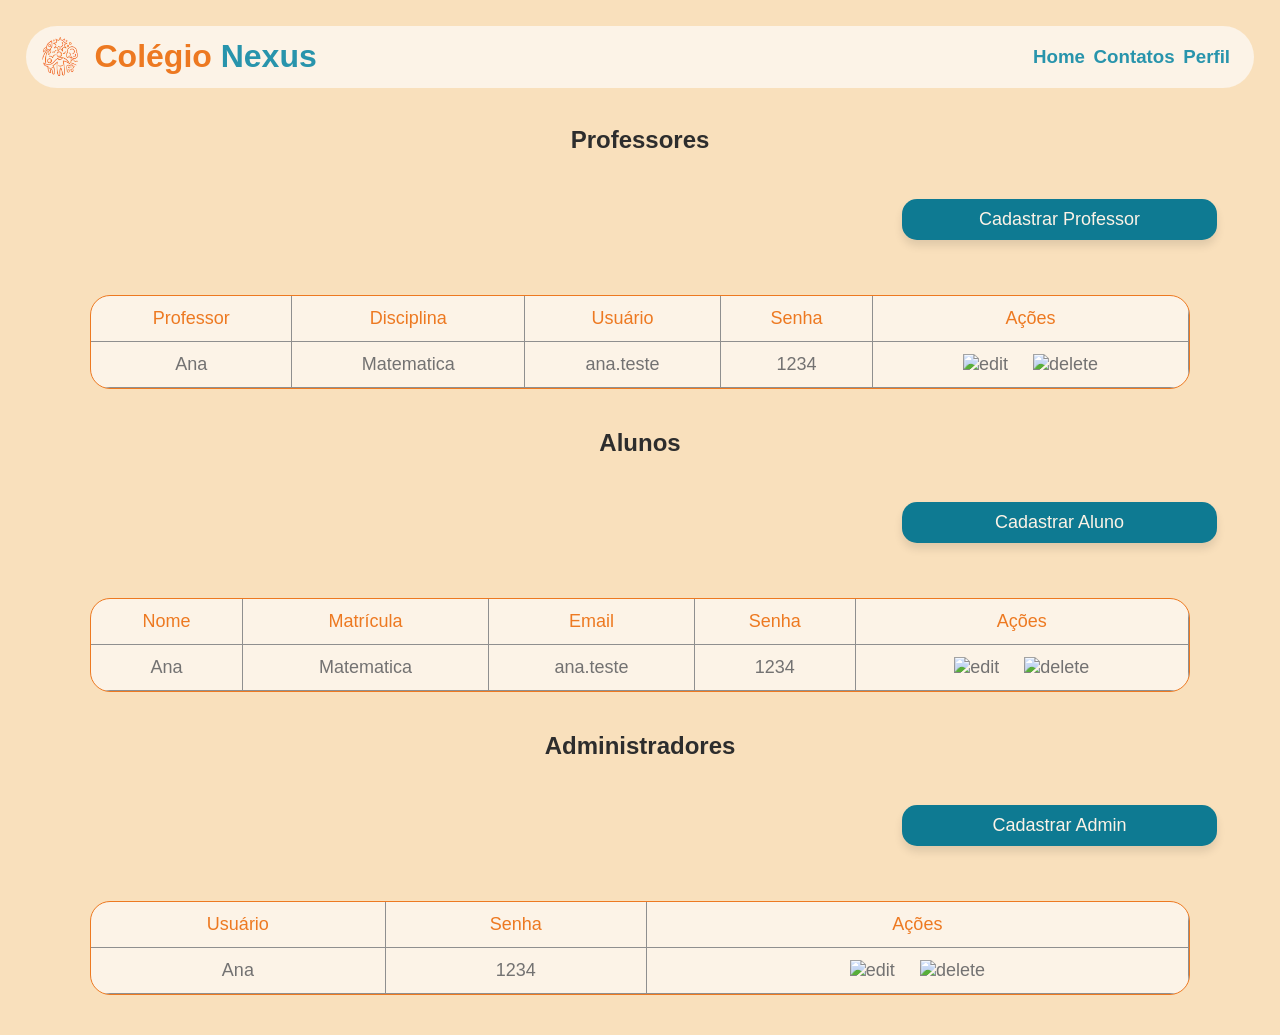
==== Admin.html @ 70ab2aed "Initial commit" ====
<!DOCTYPE html>
<html lang="en">
  <head>
    <meta charset="UTF-8" />
    <meta name="viewport" content="width=device-width, initial-scale=1.0" />
    <title>Área do Administrador</title>
    <link rel="stylesheet" href="Header.css" />
    <link rel="stylesheet" href="Admin.css">
    <link rel="stylesheet" href="Tables.css">
    <link rel="icon" href="images/logo.svg">
    <link rel="stylesheet" href="PopUp.css" />
    <script src="ApiMethods.js"></script>
  </head>

  <body>
     <!-- Header -->
     <div class="header">
      <div class="school-name">
        <img src="images/logo.svg" alt="">
        <h1>Colégio <span style="color: #2894AC;">Nexus</span></h1>
      </div>
      <div class="header-components">
        <h3><a href="Initial.html">Home</a></h3>
        <h3><a href="Initial.html#contact">Contatos</a></h3>
        <h3><a href="Login.html">Perfil</a></h3>
      </div>
    </div>

    <!-- Main Content -->
    <container class="main-content">

      <!-- Professores -->
      <h2>Professores</h2>
      <div class="actionButton">
        <button onclick="abrirPopup('popupProfessor')">
          Cadastrar Professor
        </button>
      </div>
  
      <div class="table-container">
        <table>
          <thead>
            <tr>
              <th>Professor</th>
              <th>Disciplina</th>
              <th>Usuário</th>
              <th>Senha</th>
              <th>Ações</th>
            </tr>
          </thead>
  
          <tbody id="tabela-body">
            <!--aqui é exemplo de como tem q ficar -> passar nesse formato para os métodos da api-->
            <tr>
              <th>Ana</th>
              <th>Matematica</th>
              <th>ana.teste</th>
              <th>1234</th>
              <th>
                <img
                  src="imagens/edit_icon.png"
                  alt="edit"
                  id="edit-icon"
                  title="Editar"
                />
                <img
                  src="imagens/trash_can_icon.png"
                  alt="delete"
                  id="delete-icon"
                  title="Excluir"
                />
              </th>
            </tr>
  
            <!--aqui tem q vir as infos da api-->
          </tbody>
        </table>
      </div>
  
      <!-- Pop-Up Cadastrar Professor-->
      <div id="popupProfessor" class="popUp">
        <div class="popRegister">
          <h1>Cadastrar Professor</h1>
          <section>
            <h2>Nome</h2>
            <input type="text" required />
          </section>
          <section>
            <h2>Disciplina</h2>
            <input type="text" required />
          </section>
          <section>
            <h2>Usuário</h2>
            <input type="text" required />
          </section>
          <section>
            <h2>Senha</h2>
            <input type="password" required />
          </section>
          <section>
            <button onclick="fecharPopup('popupProfessor')">Cancelar</button>
            <button onclick="fecharPopup('popupProfessor')">Cadastrar</button>
          </section>
        </div>
      </div>
  
      <!-- Alunos -->
      <h2>Alunos</h2>
      <div class="actionButton">
        <button onclick="abrirPopup('popupAluno')">Cadastrar Aluno</button>
      </div>
  
      <div class="table-container">
        <table>
          <thead>
            <tr>
              <th>Nome</th>
              <th>Matrícula</th>
              <th>Email</th>
              <th>Senha</th>
              <th>Ações</th>
            </tr>
          </thead>
  
          <tbody id="tabela-body">
            <!--aqui é exemplo de como tem q ficar -> passar nesse formato para os métodos da api-->
            <tr>
              <th>Ana</th>
              <th>Matematica</th>
              <th>ana.teste</th>
              <th>1234</th>
              <th>
                <img
                  src="imagens/edit_icon.png"
                  alt="edit"
                  id="edit-icon"
                  title="Editar"
                />
                <img
                  src="imagens/trash_can_icon.png"
                  alt="delete"
                  id="delete-icon"
                  title="Excluir"
                />
              </th>
            </tr>
  
            <!--aqui tem q vir as infos da api-->
          </tbody>
        </table>
      </div>
  
      <!-- Pop-Up Cadastrar Aluno-->
      <div id="popupAluno" class="popUp">
        <div class="popRegister">
          <h1>Cadastrar Aluno</h1>
          <section>
            <h2>Nome</h2>
            <input type="text" required />
          </section>
          <section>
            <h2>Matrícula</h2>
            <input type="text" required />
          </section>
          <section>
            <h2>E-mail</h2>
            <input type="email" required />
          </section>
          <section>
            <h2>Senha</h2>
            <input type="password" required />
          </section>
          <section>
            <button onclick="fecharPopup('popupAluno')">Cancelar</button>
            <button onclick="fecharPopup('popupAluno')">Cadastrar</button>
          </section>
        </div>
      </div>
  
      <!--Administradores-->
      <h2>Administradores</h2>
      <div class="actionButton">
        <button onclick="abrirPopup('popupAdm')">Cadastrar Admin</button>
      </div>
  
      <div class="table-container">
        <table>
          <thead>
            <tr>
              <th>Usuário</th>
              <th>Senha</th>
              <th>Ações</th>
            </tr>
          </thead>
  
          <tbody id="tabela-body">
            <!--aqui é exemplo de como tem q ficar -> passar nesse formato para os métodos da api-->
            <tr>
              <th>Ana</th>
              <th>1234</th>
              <th id="acoes">
                <img
                  src="imagens/edit_icon.png"
                  alt="edit"
                  id="edit-icon"
                  title="Editar"
                />
                <img
                  src="imagens/trash_can_icon.png"
                  alt="delete"
                  id="delete-icon"
                  title="Excluir"
                />
              </th>
            </tr>
  
            <!--aqui tem q vir as infos da api-->
          </tbody>
        </table>
      </div>
  
      <!-- Pop-Up Cadastrar Admin-->
      <div id="popupAdm" class="popUp">
        <div class="popRegister">
          <h1>Cadastrar Admin</h1>
          <section>
            <h2>Nome</h2>
            <input type="text" required />
          </section>
          <section>
            <h2>Senha</h2>
            <input type="password" required />
          </section>
          <section>
            <button onclick="fecharPopup('popupAdm')">Cancelar</button>
            <button onclick="fecharPopup('popupAdm')">Cadastrar</button>
          </section>
        </div>
      </div>
    </container>
  </body>
</html>
---- Header.css ----
.header {
    background-color: #fcf3e7;
    text-align: center;
    border-radius: 50px;
    display: flex;
    margin: 2% 2% 0 2%;
    align-items: center;
    justify-content: space-between;
    margin-bottom: 3%;
}

.header-components {
    width: 20%;
    padding: 20px;
    text-align: center;
    border-radius: 50px;
    display: flex;
    justify-content: space-around;
    align-items: center;

    a{
        color: #2894AC;
        text-decoration: none;
    }

    img {
        width: 2%;
        height: auto;
    }
}

.school-name {
    width: 25%;
    display: flex;
    justify-content: space-evenly;
    align-items: center;
    color: #ED7921;

    img {
        width: 12%;
        height: auto;
    }
}
---- Admin.css ----
* {
    margin: 0;
    padding: 0;
    box-sizing: border-box;
    font-family: 'Segoe UI', Tahoma, Geneva, Verdana, sans-serif;
}

body {
    background-color: #F9E0BC;
}

.actionButton {
    width: 100%;
    display: flex;
    justify-content: end;

    button {
        width: 35vh;
        margin-right: 7vh;
    }
}

button {
    background-color: #0e7a92;
    color: #fcf3e7;
    border-radius: 15px;
    padding: 10px;
    width: 15%;
    margin: 25px 0 15px 0;
    border: none;
    font-size: large;
    box-shadow: 0 6px 8px rgba(0, 0, 0, 0.1);
}

button:hover {
    background-color: #02826B;
    cursor: pointer;
}

h2 {
    display: flex;
    justify-content: center;
    color: #2d2d2d;
    margin: 20px 0;
}
---- Tables.css ----
.table-container {
    width: 1100px;
    margin: 40px auto;
}

table {
    width: 100%;
    border-spacing: 0;
    border: 1px solid #ED7921;
    border-radius: 20px;
    overflow: hidden;
    background-color: #FCF3E7;
    color: #737272;
}

tbody tr:last-child td {
    border-bottom: 0;
}

th, td {
    padding: 12px;
    text-align: center;
    border-right: 1px solid #8f8f8f;
    border-bottom: 1px solid #8f8f8f;
}

th {
    font-size: 18px;
    font-weight: normal;
}

#edit-icon, #delete-icon {
    width: 15px;
    height: auto;
    cursor: pointer;
}

#edit-icon {
    margin-right: 20px;
}

thead {
    color: #ED7921;
    font-weight: bold;
}
---- PopUp.css ----
.popUp {
    display: none;
    position: fixed;
    inset: 0;
    background-color: rgba(0, 0, 0, 0.5);
    justify-content: center;
    align-items: center;

    section {
        display: flex;
        justify-content: space-between;
        align-items: center;
        margin-bottom: 12px;
    }

    button {
        width: 48%;
        padding: 8px;
        font-size: 13px;
        border-radius: 12px;
        border: none;
        background-color: #F18852;
        color: white;
        transition: 0.2s ease;

        &:hover {
            background-color: #e06f3a;
            cursor: pointer;
        }
    }
}

.popInfo {
    background-color: #fcf3e7;
    border: 2px solid #2894AC;
    width: 380px;
    border-radius: 30px;
    padding: 30px;
    font-size: 13px;
    color: #2894AC;

    h1 {
        font-size: 18px;
        margin-bottom: 20px;
    }

    textarea {
        width: 100%;
        height: 90px;
        border-radius: 15px;
        border: 2px solid #2894AC;
        padding: 10px;
        font-size: 13px;
        resize: none;
        outline: none;

        &:focus {
            box-shadow: 0 0 6px rgba(40, 148, 172, 0.4);
        }
    }
}

.popGrades {
    background-color: #fcf3e7;
    border: 2px solid #2894AC;
    width: 380px;
    border-radius: 30px;
    padding: 30px;
    font-size: 13px;
    color: #2894AC;

    h1 {
        font-size: 18px;
        margin-bottom: 20px;
    }

    input {
        width: 70px;
        padding: 6px;
        border-radius: 10px;
        border: 2px solid #2894AC;
        text-align: center;
        outline: none;

        &:focus {
            box-shadow: 0 0 6px rgba(40, 148, 172, 0.4);
        }
    }
}

.popRegister {
    background-color: #fcf3e7;
    border: 2px solid #2894AC;
    width: 380px;
    border-radius: 30px;
    padding: 30px;
    font-size: 13px;
    color: #2894AC;

    h1 {
        font-size: 18px;
        margin-bottom: 20px;
    }

    input {
        width: 65%;
        padding: 8px;
        border-radius: 12px;
        border: 2px solid #2894AC;
        outline: none;

        &:focus {
            box-shadow: 0 0 6px rgba(40, 148, 172, 0.4);
        }
    }

    button {
        margin-top: 10px;
    }
}
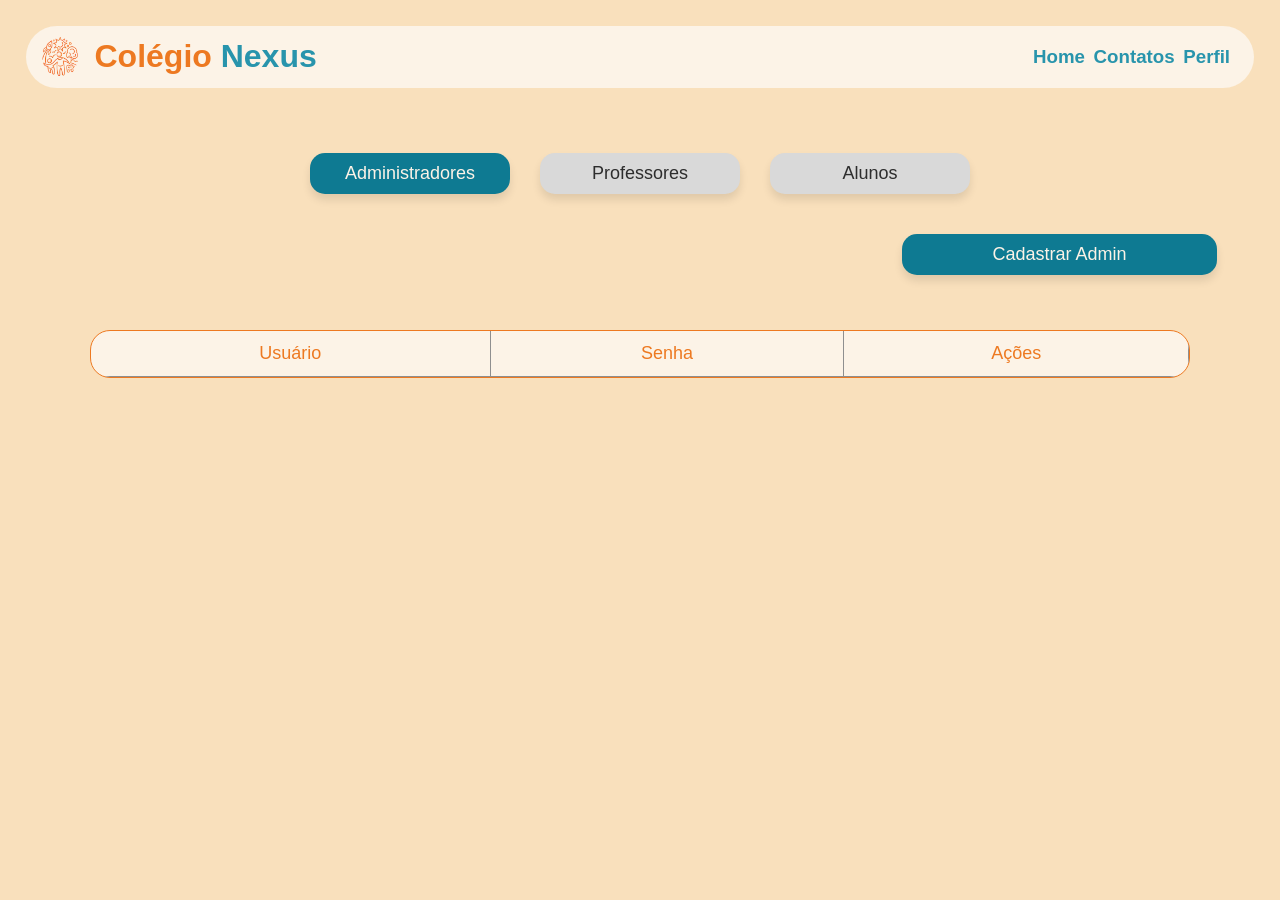
==== commit 2f0bf2ed: "update tela de admin" ====
--- a/Admin.html
+++ b/Admin.html
@@ -26,217 +26,167 @@
       </div>
     </div>
 
-    <!-- Main Content -->
+    <!-- Main content -->
     <container class="main-content">
 
-      <!-- Professores -->
-      <h2>Professores</h2>
-      <div class="actionButton">
-        <button onclick="abrirPopup('popupProfessor')">
-          Cadastrar Professor
-        </button>
+      <div class="tabs">
+        <button onclick="showSection('admins', this)" class="active">Administradores</button>
+        <button onclick="showSection('professores', this)">Professores</button>
+        <button onclick="showSection('alunos', this)">Alunos</button>
       </div>
-  
-      <div class="table-container">
-        <table>
-          <thead>
-            <tr>
-              <th>Professor</th>
-              <th>Disciplina</th>
-              <th>Usuário</th>
-              <th>Senha</th>
-              <th>Ações</th>
-            </tr>
-          </thead>
-  
-          <tbody id="tabela-body">
-            <!--aqui é exemplo de como tem q ficar -> passar nesse formato para os métodos da api-->
-            <tr>
-              <th>Ana</th>
-              <th>Matematica</th>
-              <th>ana.teste</th>
-              <th>1234</th>
-              <th>
-                <img
-                  src="imagens/edit_icon.png"
-                  alt="edit"
-                  id="edit-icon"
-                  title="Editar"
-                />
-                <img
-                  src="imagens/trash_can_icon.png"
-                  alt="delete"
-                  id="delete-icon"
-                  title="Excluir"
-                />
-              </th>
-            </tr>
-  
-            <!--aqui tem q vir as infos da api-->
-          </tbody>
-        </table>
+
+      <!-- Admin -->
+      <div id="admins" class="secao">
+        <div class="actionButton">
+          <button onclick="abrirPopup('popupAdm')">
+            Cadastrar Admin
+          </button>
+        </div>
+
+        <div class="table-container">
+          <table>
+            <thead>
+              <tr>
+                <th>Usuário</th>
+                <th>Senha</th>
+                <th>Ações</th>
+              </tr>
+            </thead>
+            <tbody id="tabela-admins"></tbody>
+          </table>
+        </div>
       </div>
-  
-      <!-- Pop-Up Cadastrar Professor-->
-      <div id="popupProfessor" class="popUp">
+
+      <div id="popupAdm" class="popUp">
         <div class="popRegister">
-          <h1>Cadastrar Professor</h1>
+          <h1>Cadastrar Admin</h1>
+      
           <section>
             <h2>Nome</h2>
             <input type="text" required />
           </section>
+      
+          <section>
+            <h2>Senha</h2>
+            <input type="password" required />
+          </section>
+      
+          <section>
+            <button onclick="fecharPopup('popupAdm')">Cancelar</button>
+            <button onclick="fecharPopup('popupAdm')">Cadastrar</button>
+          </section>
+        </div>
+      </div>      
+
+      <!-- Professores -->
+      <div id="professores" class="secao">
+        <div class="actionButton">
+          <button onclick="abrirPopup('popupProfessor')">
+            Cadastrar Professor
+          </button>
+        </div>
+
+        <div class="table-container">
+          <table>
+            <thead>
+              <tr>
+                <th>Professor</th>
+                <th>Disciplina</th>
+                <th>Usuário</th>
+                <th>Senha</th>
+                <th>Ações</th>
+              </tr>
+            </thead>
+            <tbody id="tabela-professores"></tbody>
+          </table>
+        </div>
+      </div>
+
+      <div id="popupProfessor" class="popUp">
+        <div class="popRegister">
+          <h1>Cadastrar Professor</h1>
+      
+          <section>
+            <h2>Nome</h2>
+            <input type="text" required />
+          </section>
+      
           <section>
             <h2>Disciplina</h2>
             <input type="text" required />
           </section>
+      
           <section>
             <h2>Usuário</h2>
             <input type="text" required />
           </section>
+      
           <section>
             <h2>Senha</h2>
             <input type="password" required />
           </section>
+      
           <section>
             <button onclick="fecharPopup('popupProfessor')">Cancelar</button>
             <button onclick="fecharPopup('popupProfessor')">Cadastrar</button>
           </section>
         </div>
+      </div>      
+
+      <!-- Alunos -->
+      <div id="alunos" class="secao">
+        <div class="actionButton">
+          <button onclick="abrirPopup('popupAluno')">
+            Cadastrar Aluno
+          </button>
+        </div>
+
+        <div class="table-container">
+          <table>
+            <thead>
+              <tr>
+                <th>Nome</th>
+                <th>Matrícula</th>
+                <th>Email</th>
+                <th>Senha</th>
+                <th>Ações</th>
+              </tr>
+            </thead>
+            <tbody id="tabela-alunos"></tbody>
+          </table>
+        </div>
       </div>
-  
-      <!-- Alunos -->
-      <h2>Alunos</h2>
-      <div class="actionButton">
-        <button onclick="abrirPopup('popupAluno')">Cadastrar Aluno</button>
-      </div>
-  
-      <div class="table-container">
-        <table>
-          <thead>
-            <tr>
-              <th>Nome</th>
-              <th>Matrícula</th>
-              <th>Email</th>
-              <th>Senha</th>
-              <th>Ações</th>
-            </tr>
-          </thead>
-  
-          <tbody id="tabela-body">
-            <!--aqui é exemplo de como tem q ficar -> passar nesse formato para os métodos da api-->
-            <tr>
-              <th>Ana</th>
-              <th>Matematica</th>
-              <th>ana.teste</th>
-              <th>1234</th>
-              <th>
-                <img
-                  src="imagens/edit_icon.png"
-                  alt="edit"
-                  id="edit-icon"
-                  title="Editar"
-                />
-                <img
-                  src="imagens/trash_can_icon.png"
-                  alt="delete"
-                  id="delete-icon"
-                  title="Excluir"
-                />
-              </th>
-            </tr>
-  
-            <!--aqui tem q vir as infos da api-->
-          </tbody>
-        </table>
-      </div>
-  
-      <!-- Pop-Up Cadastrar Aluno-->
+
       <div id="popupAluno" class="popUp">
         <div class="popRegister">
           <h1>Cadastrar Aluno</h1>
+      
           <section>
             <h2>Nome</h2>
             <input type="text" required />
           </section>
+      
           <section>
             <h2>Matrícula</h2>
             <input type="text" required />
           </section>
+      
           <section>
             <h2>E-mail</h2>
             <input type="email" required />
           </section>
+      
           <section>
             <h2>Senha</h2>
             <input type="password" required />
           </section>
+      
           <section>
             <button onclick="fecharPopup('popupAluno')">Cancelar</button>
             <button onclick="fecharPopup('popupAluno')">Cadastrar</button>
           </section>
         </div>
-      </div>
-  
-      <!--Administradores-->
-      <h2>Administradores</h2>
-      <div class="actionButton">
-        <button onclick="abrirPopup('popupAdm')">Cadastrar Admin</button>
-      </div>
-  
-      <div class="table-container">
-        <table>
-          <thead>
-            <tr>
-              <th>Usuário</th>
-              <th>Senha</th>
-              <th>Ações</th>
-            </tr>
-          </thead>
-  
-          <tbody id="tabela-body">
-            <!--aqui é exemplo de como tem q ficar -> passar nesse formato para os métodos da api-->
-            <tr>
-              <th>Ana</th>
-              <th>1234</th>
-              <th id="acoes">
-                <img
-                  src="imagens/edit_icon.png"
-                  alt="edit"
-                  id="edit-icon"
-                  title="Editar"
-                />
-                <img
-                  src="imagens/trash_can_icon.png"
-                  alt="delete"
-                  id="delete-icon"
-                  title="Excluir"
-                />
-              </th>
-            </tr>
-  
-            <!--aqui tem q vir as infos da api-->
-          </tbody>
-        </table>
-      </div>
-  
-      <!-- Pop-Up Cadastrar Admin-->
-      <div id="popupAdm" class="popUp">
-        <div class="popRegister">
-          <h1>Cadastrar Admin</h1>
-          <section>
-            <h2>Nome</h2>
-            <input type="text" required />
-          </section>
-          <section>
-            <h2>Senha</h2>
-            <input type="password" required />
-          </section>
-          <section>
-            <button onclick="fecharPopup('popupAdm')">Cancelar</button>
-            <button onclick="fecharPopup('popupAdm')">Cadastrar</button>
-          </section>
-        </div>
-      </div>
+      </div>      
     </container>
   </body>
-</html>
+</html>  
--- a/Admin.css
+++ b/Admin.css
@@ -42,4 +42,26 @@
     justify-content: center;
     color: #2d2d2d;
     margin: 20px 0;
-}+}
+
+.secao {
+    display: none;
+}
+
+.tabs {
+    display: flex;
+    justify-content: center;
+    gap: 30px;
+    margin-top: 40px;
+}
+
+.tabs button {
+    width: 200px;
+    background-color: #d9d9d9;
+    color: #2d2d2d;
+}
+
+.tabs button.active {
+    background-color: #0e7a92;
+    color: #fcf3e7;
+}
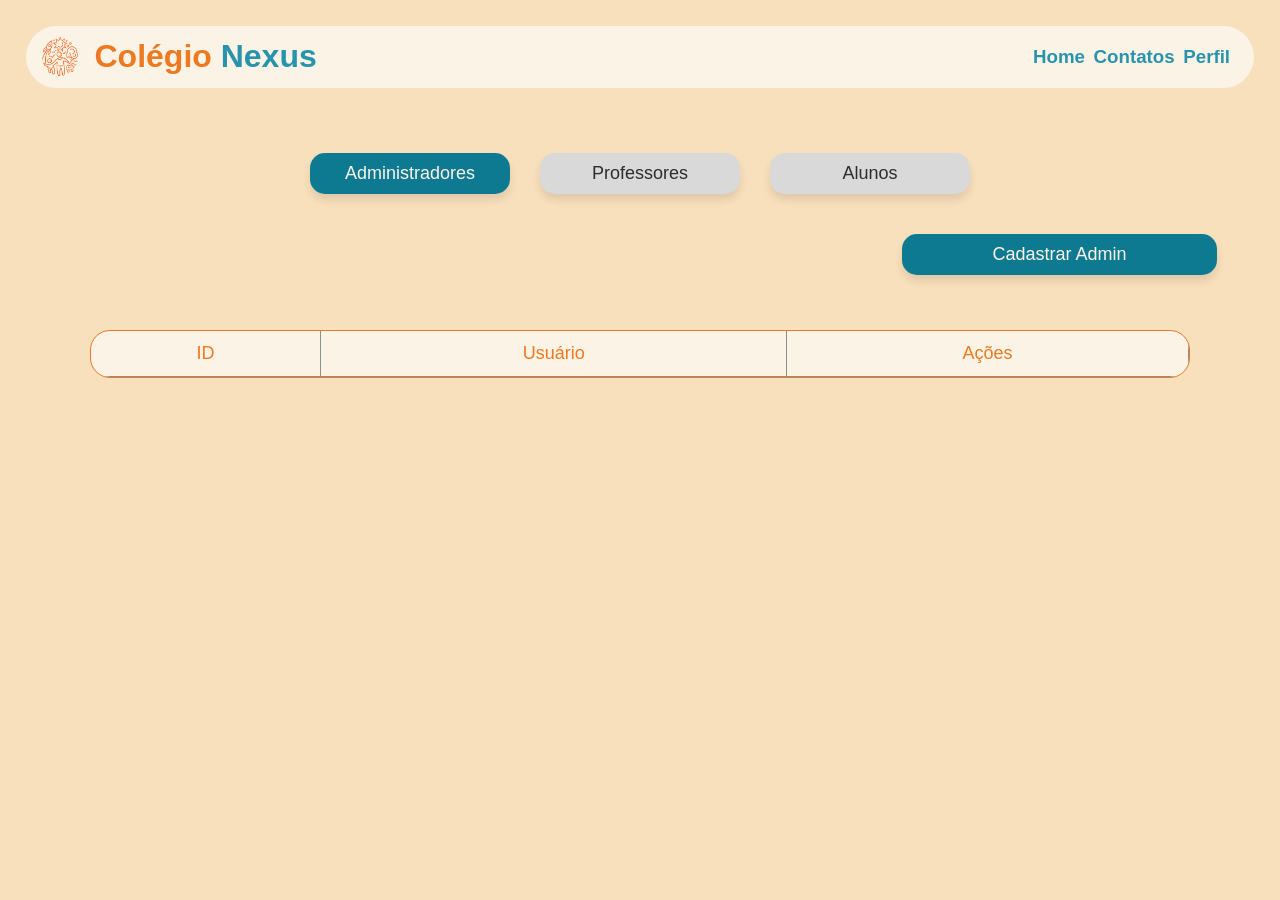
==== commit d895d5c9: "Conectando métodos restantes" ====
--- a/Admin.html
+++ b/Admin.html
@@ -1,192 +1,306 @@
 <!DOCTYPE html>
 <html lang="en">
-  <head>
-    <meta charset="UTF-8" />
-    <meta name="viewport" content="width=device-width, initial-scale=1.0" />
-    <title>Área do Administrador</title>
-    <link rel="stylesheet" href="Header.css" />
-    <link rel="stylesheet" href="Admin.css">
-    <link rel="stylesheet" href="Tables.css">
-    <link rel="icon" href="images/logo.svg">
-    <link rel="stylesheet" href="PopUp.css" />
-    <script src="ApiMethods.js"></script>
-  </head>
-
-  <body>
-     <!-- Header -->
-     <div class="header">
-      <div class="school-name">
-        <img src="images/logo.svg" alt="">
-        <h1>Colégio <span style="color: #2894AC;">Nexus</span></h1>
-      </div>
-      <div class="header-components">
-        <h3><a href="Initial.html">Home</a></h3>
-        <h3><a href="Initial.html#contact">Contatos</a></h3>
-        <h3><a href="Login.html">Perfil</a></h3>
-      </div>
-    </div>
-
-    <!-- Main content -->
-    <container class="main-content">
-
-      <div class="tabs">
-        <button onclick="showSection('admins', this)" class="active">Administradores</button>
-        <button onclick="showSection('professores', this)">Professores</button>
-        <button onclick="showSection('alunos', this)">Alunos</button>
-      </div>
-
-      <!-- Admin -->
-      <div id="admins" class="secao">
-        <div class="actionButton">
-          <button onclick="abrirPopup('popupAdm')">
-            Cadastrar Admin
-          </button>
-        </div>
-
-        <div class="table-container">
-          <table>
-            <thead>
-              <tr>
-                <th>Usuário</th>
-                <th>Senha</th>
-                <th>Ações</th>
-              </tr>
-            </thead>
-            <tbody id="tabela-admins"></tbody>
-          </table>
-        </div>
-      </div>
-
-      <div id="popupAdm" class="popUp">
-        <div class="popRegister">
-          <h1>Cadastrar Admin</h1>
-      
+
+<head>
+  <meta charset="UTF-8">
+  <meta name="viewport" content="width=device-width, initial-scale=1.0">
+
+  <title>Área do Administrador</title>
+
+  <link rel="stylesheet" href="Header.css">
+  <link rel="stylesheet" href="Admin.css">
+  <link rel="stylesheet" href="Tables.css">
+  <link rel="stylesheet" href="PopUp.css">
+
+  <link rel="icon" href="images/logo.svg">
+
+  <script src="ApiMethods.js"></script>
+</head>
+
+<body>
+
+  <!-- HEADER -->
+
+  <div class="header">
+
+    <div class="school-name">
+      <img src="images/logo.svg">
+      <h1>Colégio <span style="color:#2894AC;">Nexus</span></h1>
+    </div>
+
+    <div class="header-components">
+      <h3><a href="Initial.html">Home</a></h3>
+      <h3><a href="Initial.html#contact">Contatos</a></h3>
+      <h3><a href="Login.html">Perfil</a></h3>
+    </div>
+
+  </div>
+
+
+
+  <!-- MAIN -->
+
+  <container class="main-content">
+
+    <div class="tabs">
+      <button onclick="showSection('admins', this)" class="active">Administradores</button>
+      <button onclick="showSection('professores', this)">Professores</button>
+      <button onclick="showSection('alunos', this)">Alunos</button>
+    </div>
+
+
+
+    <!-- ADMINS -->
+
+    <div id="admins" class="secao">
+
+      <div class="actionButton">
+        <button onclick="abrirPopup('popupAdm')">
+          Cadastrar Admin
+        </button>
+      </div>
+
+      <div class="table-container">
+
+        <table>
+
+          <thead>
+            <tr>
+              <th>ID</th>
+              <th>Usuário</th>
+              <th>Ações</th>
+            </tr>
+          </thead>
+
+          <tbody id="tabela-admins"></tbody>
+
+        </table>
+
+      </div>
+
+    </div>
+
+
+    <!-- POPUP ADMIN -->
+
+    <div id="popupAdm" class="popUp">
+
+      <div class="popRegister">
+
+        <h1>Cadastrar Admin</h1>
+
+        <form onsubmit="cadastrarAdmin(event)">
+
+          <section>
+            <h2>Usuário</h2>
+            <input id="adminUsuario" type="text" required>
+          </section>
+
+          <section>
+            <h2>Senha</h2>
+            <input id="adminSenha" type="password" required>
+          </section>
+
+          <section>
+
+            <button type="button" onclick="fecharPopup('popupAdm')">
+              Cancelar
+            </button>
+
+            <button type="submit">
+              Cadastrar
+            </button>
+
+          </section>
+
+        </form>
+
+      </div>
+
+    </div>
+
+
+
+    <!-- PROFESSORES -->
+
+    <div id="professores" class="secao">
+
+      <div class="actionButton">
+        <button onclick="abrirPopup('popupProfessor')">
+          Cadastrar Professor
+        </button>
+      </div>
+
+      <div class="table-container">
+
+        <table>
+
+          <thead>
+            <tr>
+              <th>Professor</th>
+              <th>Disciplina</th>
+              <th>Usuário</th>
+              <th>Ações</th>
+            </tr>
+          </thead>
+
+          <tbody id="tabela-professores"></tbody>
+
+        </table>
+
+      </div>
+
+    </div>
+
+
+    <!-- POPUP PROFESSOR -->
+
+    <div id="popupProfessor" class="popUp">
+
+      <div class="popRegister">
+
+        <h1>Cadastrar Professor</h1>
+
+        <form onsubmit="cadastrarProfessor(event)">
+
           <section>
             <h2>Nome</h2>
-            <input type="text" required />
-          </section>
-      
+            <input id="nomeProfessor" type="text" required>
+          </section>
+
+          <section>
+            <h2>Disciplina</h2>
+            <input id="disciplinaProfessor" type="text" required>
+          </section>
+
+          <section>
+            <h2>Usuário</h2>
+            <input id="usuarioProfessor" type="text" required>
+          </section>
+
           <section>
             <h2>Senha</h2>
-            <input type="password" required />
-          </section>
-      
-          <section>
-            <button onclick="fecharPopup('popupAdm')">Cancelar</button>
-            <button onclick="fecharPopup('popupAdm')">Cadastrar</button>
-          </section>
-        </div>
-      </div>      
-
-      <!-- Professores -->
-      <div id="professores" class="secao">
-        <div class="actionButton">
-          <button onclick="abrirPopup('popupProfessor')">
-            Cadastrar Professor
-          </button>
-        </div>
-
-        <div class="table-container">
-          <table>
-            <thead>
-              <tr>
-                <th>Professor</th>
-                <th>Disciplina</th>
-                <th>Usuário</th>
-                <th>Senha</th>
-                <th>Ações</th>
-              </tr>
-            </thead>
-            <tbody id="tabela-professores"></tbody>
-          </table>
-        </div>
-      </div>
-
-      <div id="popupProfessor" class="popUp">
-        <div class="popRegister">
-          <h1>Cadastrar Professor</h1>
-      
+            <input id="senhaProfessor" type="password" required>
+          </section>
+
+          <section>
+
+            <button type="button" onclick="fecharPopup('popupProfessor')">
+              Cancelar
+            </button>
+
+            <button type="submit">
+              Cadastrar
+            </button>
+
+          </section>
+
+        </form>
+
+      </div>
+
+    </div>
+
+
+
+    <!-- ALUNOS -->
+
+    <div id="alunos" class="secao">
+
+      <div class="actionButton">
+        <button onclick="abrirPopup('popupAluno')">
+          Cadastrar Aluno
+        </button>
+      </div>
+
+      <div class="table-container">
+
+        <table>
+
+          <thead>
+            <tr>
+              <th>Nome</th>
+              <th>Matrícula</th>
+              <th>Email</th>
+              <th>Ações</th>
+            </tr>
+          </thead>
+
+          <tbody id="tabela-alunos"></tbody>
+
+        </table>
+
+      </div>
+
+    </div>
+
+
+
+    <!-- POPUP ALUNO -->
+
+    <div id="popupAluno" class="popUp">
+
+      <div class="popRegister">
+
+        <h1>Cadastrar Aluno</h1>
+
+        <form onsubmit="cadastrarAluno(event)">
+
           <section>
             <h2>Nome</h2>
-            <input type="text" required />
-          </section>
-      
-          <section>
-            <h2>Disciplina</h2>
-            <input type="text" required />
-          </section>
-      
-          <section>
-            <h2>Usuário</h2>
-            <input type="text" required />
-          </section>
-      
+            <input id="studentName" type="text" required>
+          </section>
+
+          <section>
+            <h2>E-mail</h2>
+            <input id="studentEmail" type="email" required>
+          </section>
+
           <section>
             <h2>Senha</h2>
-            <input type="password" required />
-          </section>
-      
-          <section>
-            <button onclick="fecharPopup('popupProfessor')">Cancelar</button>
-            <button onclick="fecharPopup('popupProfessor')">Cadastrar</button>
-          </section>
-        </div>
-      </div>      
-
-      <!-- Alunos -->
-      <div id="alunos" class="secao">
-        <div class="actionButton">
-          <button onclick="abrirPopup('popupAluno')">
-            Cadastrar Aluno
-          </button>
-        </div>
-
-        <div class="table-container">
-          <table>
-            <thead>
-              <tr>
-                <th>Nome</th>
-                <th>Matrícula</th>
-                <th>Email</th>
-                <th>Senha</th>
-                <th>Ações</th>
-              </tr>
-            </thead>
-            <tbody id="tabela-alunos"></tbody>
-          </table>
-        </div>
-      </div>
-
-      <div id="popupAluno" class="popUp">
-        <div class="popRegister">
-          <h1>Cadastrar Aluno</h1>
-      
-          <section>
-            <h2>Nome</h2>
-            <input type="text" required />
-          </section>
-      
-          <section>
-            <h2>Matrícula</h2>
-            <input type="text" required />
-          </section>
-      
-          <section>
-            <h2>E-mail</h2>
-            <input type="email" required />
-          </section>
-      
-          <section>
-            <h2>Senha</h2>
-            <input type="password" required />
-          </section>
-      
-          <section>
-            <button onclick="fecharPopup('popupAluno')">Cancelar</button>
-            <button onclick="fecharPopup('popupAluno')">Cadastrar</button>
-          </section>
-        </div>
-      </div>      
-    </container>
-  </body>
-</html>  +            <input id="studentPassword" type="password" required>
+          </section>
+
+          <section>
+
+            <button type="button" onclick="fecharPopup('popupAluno')">
+              Cancelar
+            </button>
+
+            <button type="submit">
+              Cadastrar
+            </button>
+
+          </section>
+
+        </form>
+
+      </div>
+
+    </div>
+
+  </container>
+
+
+
+  <script>
+
+    window.onload = function () {
+
+      const firstButton = document.querySelector(".tabs button");
+
+      if (firstButton) {
+        showSection("admins", firstButton);
+      }
+
+      listAdmins();
+      listTeachers();
+      listStudents();
+
+    }
+
+  </script>
+
+</body>
+
+</html>
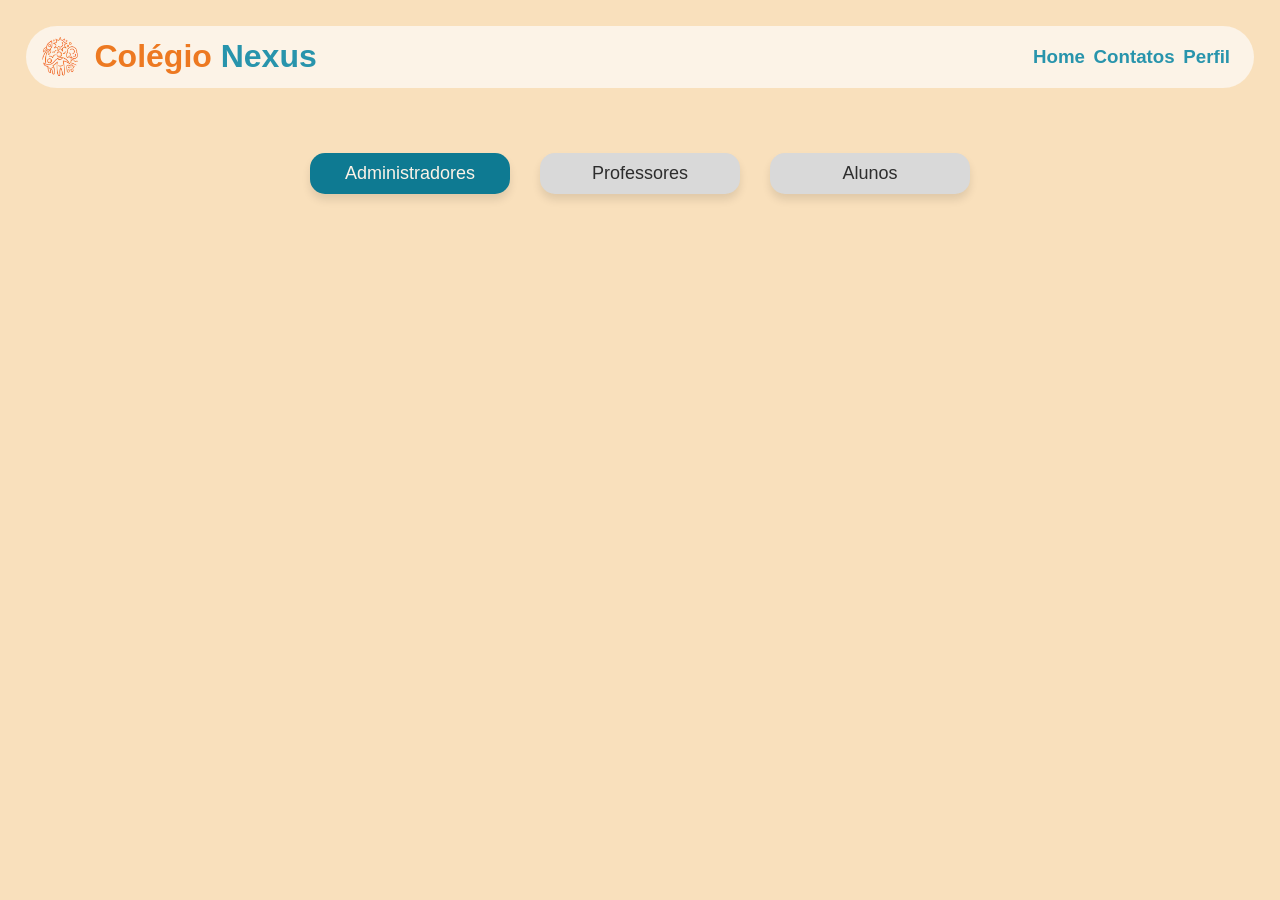
==== commit bdf22c72: "Conectando métodos e adicionando enpoints de observações" ====
--- a/Admin.html
+++ b/Admin.html
@@ -2,6 +2,7 @@
 <html lang="en">
 
 <head>
+
   <meta charset="UTF-8">
   <meta name="viewport" content="width=device-width, initial-scale=1.0">
 
@@ -15,6 +16,7 @@
   <link rel="icon" href="images/logo.svg">
 
   <script src="ApiMethods.js"></script>
+
 </head>
 
 <body>
@@ -43,9 +45,19 @@
   <container class="main-content">
 
     <div class="tabs">
-      <button onclick="showSection('admins', this)" class="active">Administradores</button>
-      <button onclick="showSection('professores', this)">Professores</button>
-      <button onclick="showSection('alunos', this)">Alunos</button>
+
+      <button onclick="showSection('admins', this)" class="active">
+        Administradores
+      </button>
+
+      <button onclick="showSection('professores', this)">
+        Professores
+      </button>
+
+      <button onclick="showSection('alunos', this)">
+        Alunos
+      </button>
+
     </div>
 
 
@@ -55,9 +67,11 @@
     <div id="admins" class="secao">
 
       <div class="actionButton">
-        <button onclick="abrirPopup('popupAdm')">
+
+        <button onclick="openPopup('popupAdm')">
           Cadastrar Admin
         </button>
+
       </div>
 
       <div class="table-container">
@@ -65,11 +79,13 @@
         <table>
 
           <thead>
+
             <tr>
               <th>ID</th>
               <th>Usuário</th>
               <th>Ações</th>
             </tr>
+
           </thead>
 
           <tbody id="tabela-admins"></tbody>
@@ -81,15 +97,16 @@
     </div>
 
 
+
     <!-- POPUP ADMIN -->
 
     <div id="popupAdm" class="popUp">
 
       <div class="popRegister">
 
-        <h1>Cadastrar Admin</h1>
-
-        <form onsubmit="cadastrarAdmin(event)">
+        <h1>Admin</h1>
+
+        <form id="formAdmin">
 
           <section>
             <h2>Usuário</h2>
@@ -103,12 +120,12 @@
 
           <section>
 
-            <button type="button" onclick="fecharPopup('popupAdm')">
+            <button type="button" onclick="closePopup('popupAdm')">
               Cancelar
             </button>
 
             <button type="submit">
-              Cadastrar
+              Salvar
             </button>
 
           </section>
@@ -126,9 +143,11 @@
     <div id="professores" class="secao">
 
       <div class="actionButton">
-        <button onclick="abrirPopup('popupProfessor')">
+
+        <button onclick="openPopup('popupProfessor')">
           Cadastrar Professor
         </button>
+
       </div>
 
       <div class="table-container">
@@ -136,12 +155,14 @@
         <table>
 
           <thead>
+
             <tr>
               <th>Professor</th>
               <th>Disciplina</th>
               <th>Usuário</th>
               <th>Ações</th>
             </tr>
+
           </thead>
 
           <tbody id="tabela-professores"></tbody>
@@ -153,15 +174,16 @@
     </div>
 
 
+
     <!-- POPUP PROFESSOR -->
 
     <div id="popupProfessor" class="popUp">
 
       <div class="popRegister">
 
-        <h1>Cadastrar Professor</h1>
-
-        <form onsubmit="cadastrarProfessor(event)">
+        <h1>Professor</h1>
+
+        <form id="formTeacher">
 
           <section>
             <h2>Nome</h2>
@@ -185,12 +207,12 @@
 
           <section>
 
-            <button type="button" onclick="fecharPopup('popupProfessor')">
+            <button type="button" onclick="closePopup('popupProfessor')">
               Cancelar
             </button>
 
             <button type="submit">
-              Cadastrar
+              Salvar
             </button>
 
           </section>
@@ -208,9 +230,11 @@
     <div id="alunos" class="secao">
 
       <div class="actionButton">
-        <button onclick="abrirPopup('popupAluno')">
+
+        <button onclick="openPopup('popupAluno')">
           Cadastrar Aluno
         </button>
+
       </div>
 
       <div class="table-container">
@@ -218,12 +242,14 @@
         <table>
 
           <thead>
+
             <tr>
               <th>Nome</th>
               <th>Matrícula</th>
               <th>Email</th>
               <th>Ações</th>
             </tr>
+
           </thead>
 
           <tbody id="tabela-alunos"></tbody>
@@ -242,9 +268,9 @@
 
       <div class="popRegister">
 
-        <h1>Cadastrar Aluno</h1>
-
-        <form onsubmit="cadastrarAluno(event)">
+        <h1>Aluno</h1>
+
+        <form id="formStudent">
 
           <section>
             <h2>Nome</h2>
@@ -252,7 +278,7 @@
           </section>
 
           <section>
-            <h2>E-mail</h2>
+            <h2>Email</h2>
             <input id="studentEmail" type="email" required>
           </section>
 
@@ -263,12 +289,12 @@
 
           <section>
 
-            <button type="button" onclick="fecharPopup('popupAluno')">
+            <button type="button" onclick="closePopup('popupAluno')">
               Cancelar
             </button>
 
             <button type="submit">
-              Cadastrar
+              Salvar
             </button>
 
           </section>
@@ -284,6 +310,8 @@
 
 
   <script>
+
+    // LOAD DATA
 
     window.onload = function () {
 
@@ -297,7 +325,71 @@
       listTeachers();
       listStudents();
 
-    }
+    };
+
+
+
+    // ADMIN FORM
+
+    document.getElementById("formAdmin").onsubmit = function (e) {
+
+      e.preventDefault();
+
+      let usuario = document.getElementById("adminUsuario").value;
+      let senha = document.getElementById("adminSenha").value;
+
+      if (editingAdminId) {
+
+        updateAdmin(editingAdminId, usuario, senha);
+
+      } else {
+
+        registerAdmin(null, usuario, senha);
+
+      }
+
+    };
+
+
+
+    // TEACHER FORM
+
+    document.getElementById("formTeacher").onsubmit = function (e) {
+
+      e.preventDefault();
+
+      let nome = document.getElementById("nomeProfessor").value;
+      let disciplina = document.getElementById("disciplinaProfessor").value;
+      let usuario = document.getElementById("usuarioProfessor").value;
+      let senha = document.getElementById("senhaProfessor").value;
+
+      registerTeacher(nome, usuario, senha, disciplina);
+
+    };
+
+
+
+    // STUDENT FORM
+
+    document.getElementById("formStudent").onsubmit = function (e) {
+
+      e.preventDefault();
+
+      let nome = document.getElementById("studentName").value;
+      let email = document.getElementById("studentEmail").value;
+      let senha = document.getElementById("studentPassword").value;
+
+      if (editingStudentId) {
+
+        updateStudent(editingStudentId, nome, email, senha);
+
+      } else {
+
+        registerStudent(nome, email, senha);
+
+      }
+
+    };
 
   </script>
 
